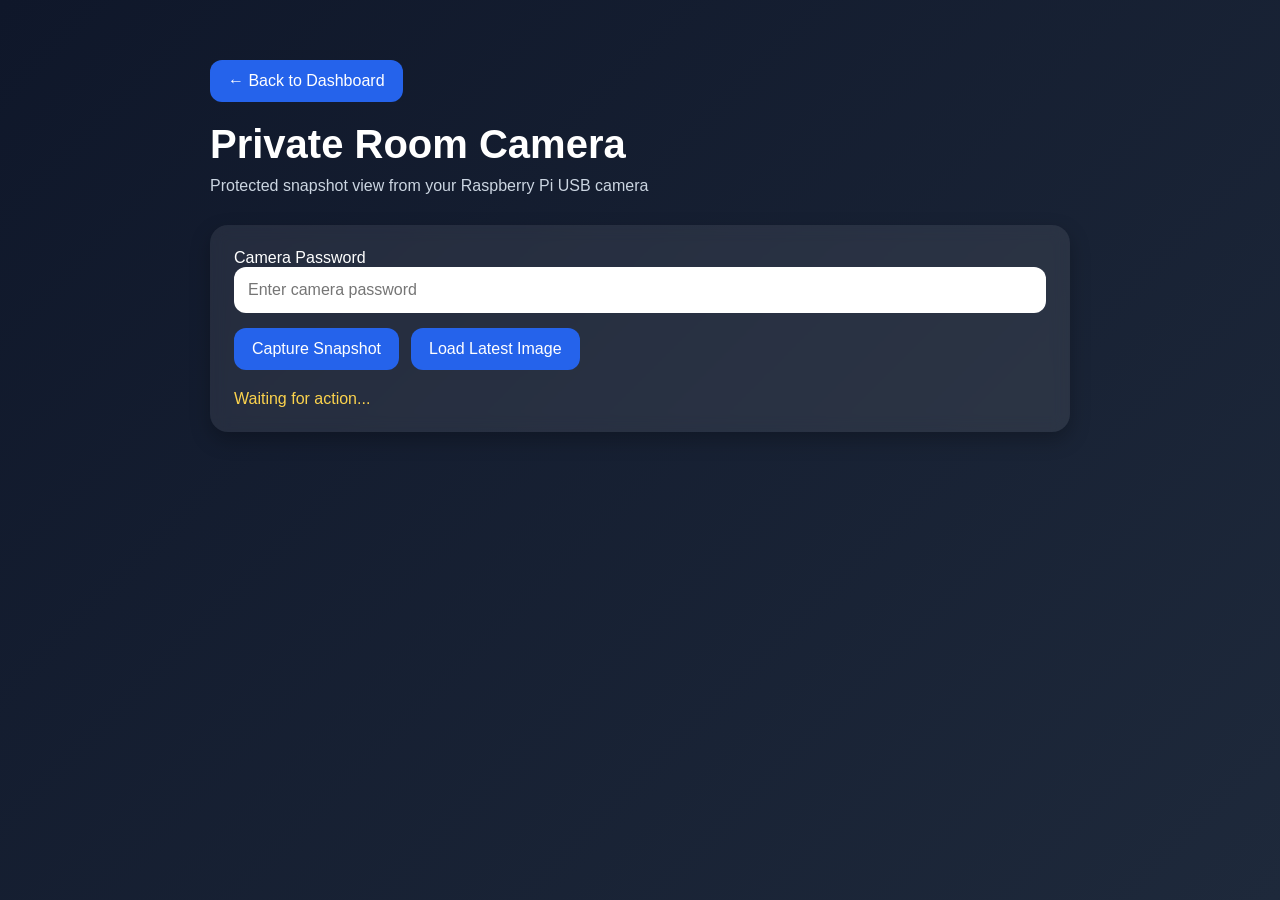
==== camera.html @ 6d62b239 "feat: added camera setup" ====
<!DOCTYPE html>
<html lang="en">
<head>
  <meta charset="UTF-8" />
  <meta name="viewport" content="width=device-width, initial-scale=1.0" />
  <title>Room Camera</title>
  <link rel="stylesheet" href="style.css" />
  <style>
    .camera-wrap {
      max-width: 900px;
      margin: 0 auto;
      padding: 30px 20px;
    }

    .camera-box {
      background: rgba(255, 255, 255, 0.08);
      border-radius: 18px;
      padding: 24px;
      box-shadow: 0 8px 20px rgba(0, 0, 0, 0.25);
      backdrop-filter: blur(8px);
      margin-top: 20px;
    }

    .camera-box input {
      width: 100%;
      padding: 14px;
      border: none;
      border-radius: 12px;
      margin-bottom: 15px;
      font-size: 1rem;
    }

    .camera-actions {
      display: flex;
      gap: 12px;
      flex-wrap: wrap;
      margin-bottom: 20px;
    }

    .camera-actions button,
    .back-link {
      background: #2563eb;
      color: white;
      border: none;
      border-radius: 12px;
      padding: 12px 18px;
      font-size: 1rem;
      cursor: pointer;
      text-decoration: none;
      display: inline-block;
    }

    .camera-actions button:hover,
    .back-link:hover {
      opacity: 0.9;
    }

    #cameraImage {
      width: 100%;
      max-width: 100%;
      border-radius: 16px;
      display: none;
      margin-top: 15px;
    }

    #cameraStatus {
      margin-top: 10px;
      color: #fcd34d;
      font-size: 1rem;
    }
  </style>
</head>
<body>
  <div class="camera-wrap">
    <a class="back-link" href="index.html">← Back to Dashboard</a>

    <h1 style="margin-top:20px;">Private Room Camera</h1>
    <p class="subtitle">Protected snapshot view from your Raspberry Pi USB camera</p>

    <div class="camera-box">
      <label for="cameraPassword">Camera Password</label>
      <input type="password" id="cameraPassword" placeholder="Enter camera password" />

      <div class="camera-actions">
        <button onclick="captureImage()">Capture Snapshot</button>
        <button onclick="loadLatestImage()">Load Latest Image</button>
      </div>

      <p id="cameraStatus">Waiting for action...</p>
      <img id="cameraImage" alt="Room Camera Snapshot" />
    </div>
  </div>

  <script src="camera.js"></script>
</body>
</html>
---- style.css ----
* {
  box-sizing: border-box;
  margin: 0;
  padding: 0;
}

body {
  font-family: Arial, sans-serif;
  background: linear-gradient(135deg, #0f172a, #1e293b);
  color: #ffffff;
  min-height: 100vh;
  padding: 30px;
}

.container {
  max-width: 1000px;
  margin: 0 auto;
}

h1 {
  font-size: 2.5rem;
  margin-bottom: 10px;
}

.subtitle {
  color: #cbd5e1;
  margin-bottom: 30px;
}

.dashboard {
  display: grid;
  grid-template-columns: repeat(auto-fit, minmax(220px, 1fr));
  gap: 20px;
}

.card {
  background: rgba(255, 255, 255, 0.08);
  border-radius: 18px;
  padding: 24px;
  box-shadow: 0 8px 20px rgba(0, 0, 0, 0.25);
  backdrop-filter: blur(8px);
}

.card h2 {
  font-size: 1.1rem;
  margin-bottom: 15px;
  color: #93c5fd;
}

.card p {
  font-size: 1.5rem;
  font-weight: bold;
}

.full-width {
  grid-column: 1 / -1;
}

#status {
  font-size: 1.1rem;
  color: #fcd34d;
}
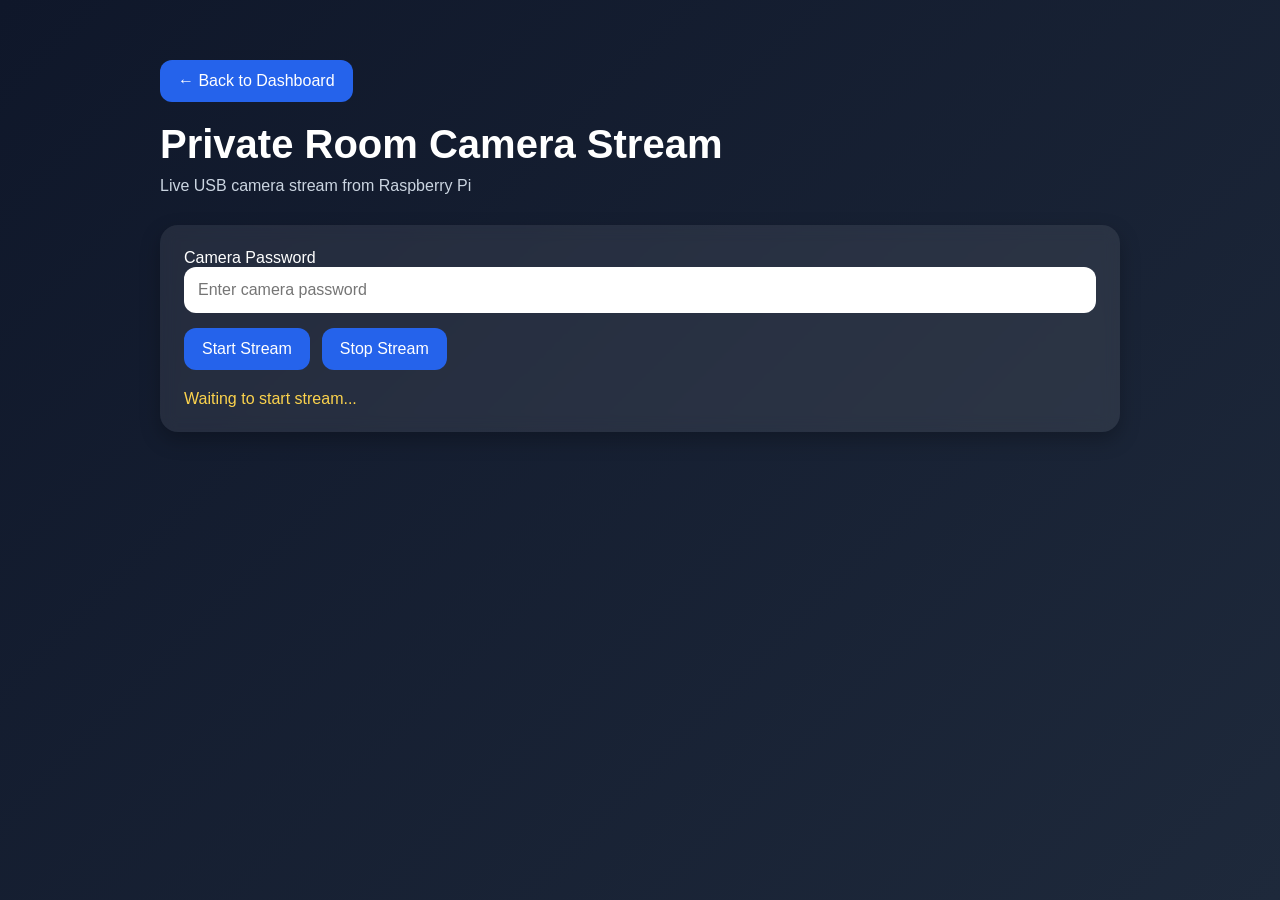
==== commit 97e00e92: "updagrade: add live camera instead of photo capture" ====
--- a/camera.html
+++ b/camera.html
@@ -3,11 +3,11 @@
 <head>
   <meta charset="UTF-8" />
   <meta name="viewport" content="width=device-width, initial-scale=1.0" />
-  <title>Room Camera</title>
+  <title>Room Camera Stream</title>
   <link rel="stylesheet" href="style.css" />
   <style>
     .camera-wrap {
-      max-width: 900px;
+      max-width: 1000px;
       margin: 0 auto;
       padding: 30px 20px;
     }
@@ -55,12 +55,13 @@
       opacity: 0.9;
     }
 
-    #cameraImage {
+    #cameraStream {
       width: 100%;
       max-width: 100%;
       border-radius: 16px;
       display: none;
       margin-top: 15px;
+      background: #000;
     }
 
     #cameraStatus {
@@ -74,20 +75,20 @@
   <div class="camera-wrap">
     <a class="back-link" href="index.html">← Back to Dashboard</a>
 
-    <h1 style="margin-top:20px;">Private Room Camera</h1>
-    <p class="subtitle">Protected snapshot view from your Raspberry Pi USB camera</p>
+    <h1 style="margin-top:20px;">Private Room Camera Stream</h1>
+    <p class="subtitle">Live USB camera stream from Raspberry Pi</p>
 
     <div class="camera-box">
       <label for="cameraPassword">Camera Password</label>
       <input type="password" id="cameraPassword" placeholder="Enter camera password" />
 
       <div class="camera-actions">
-        <button onclick="captureImage()">Capture Snapshot</button>
-        <button onclick="loadLatestImage()">Load Latest Image</button>
+        <button onclick="startStream()">Start Stream</button>
+        <button onclick="stopStream()">Stop Stream</button>
       </div>
 
-      <p id="cameraStatus">Waiting for action...</p>
-      <img id="cameraImage" alt="Room Camera Snapshot" />
+      <p id="cameraStatus">Waiting to start stream...</p>
+      <img id="cameraStream" alt="Live Room Camera Stream" />
     </div>
   </div>
 
